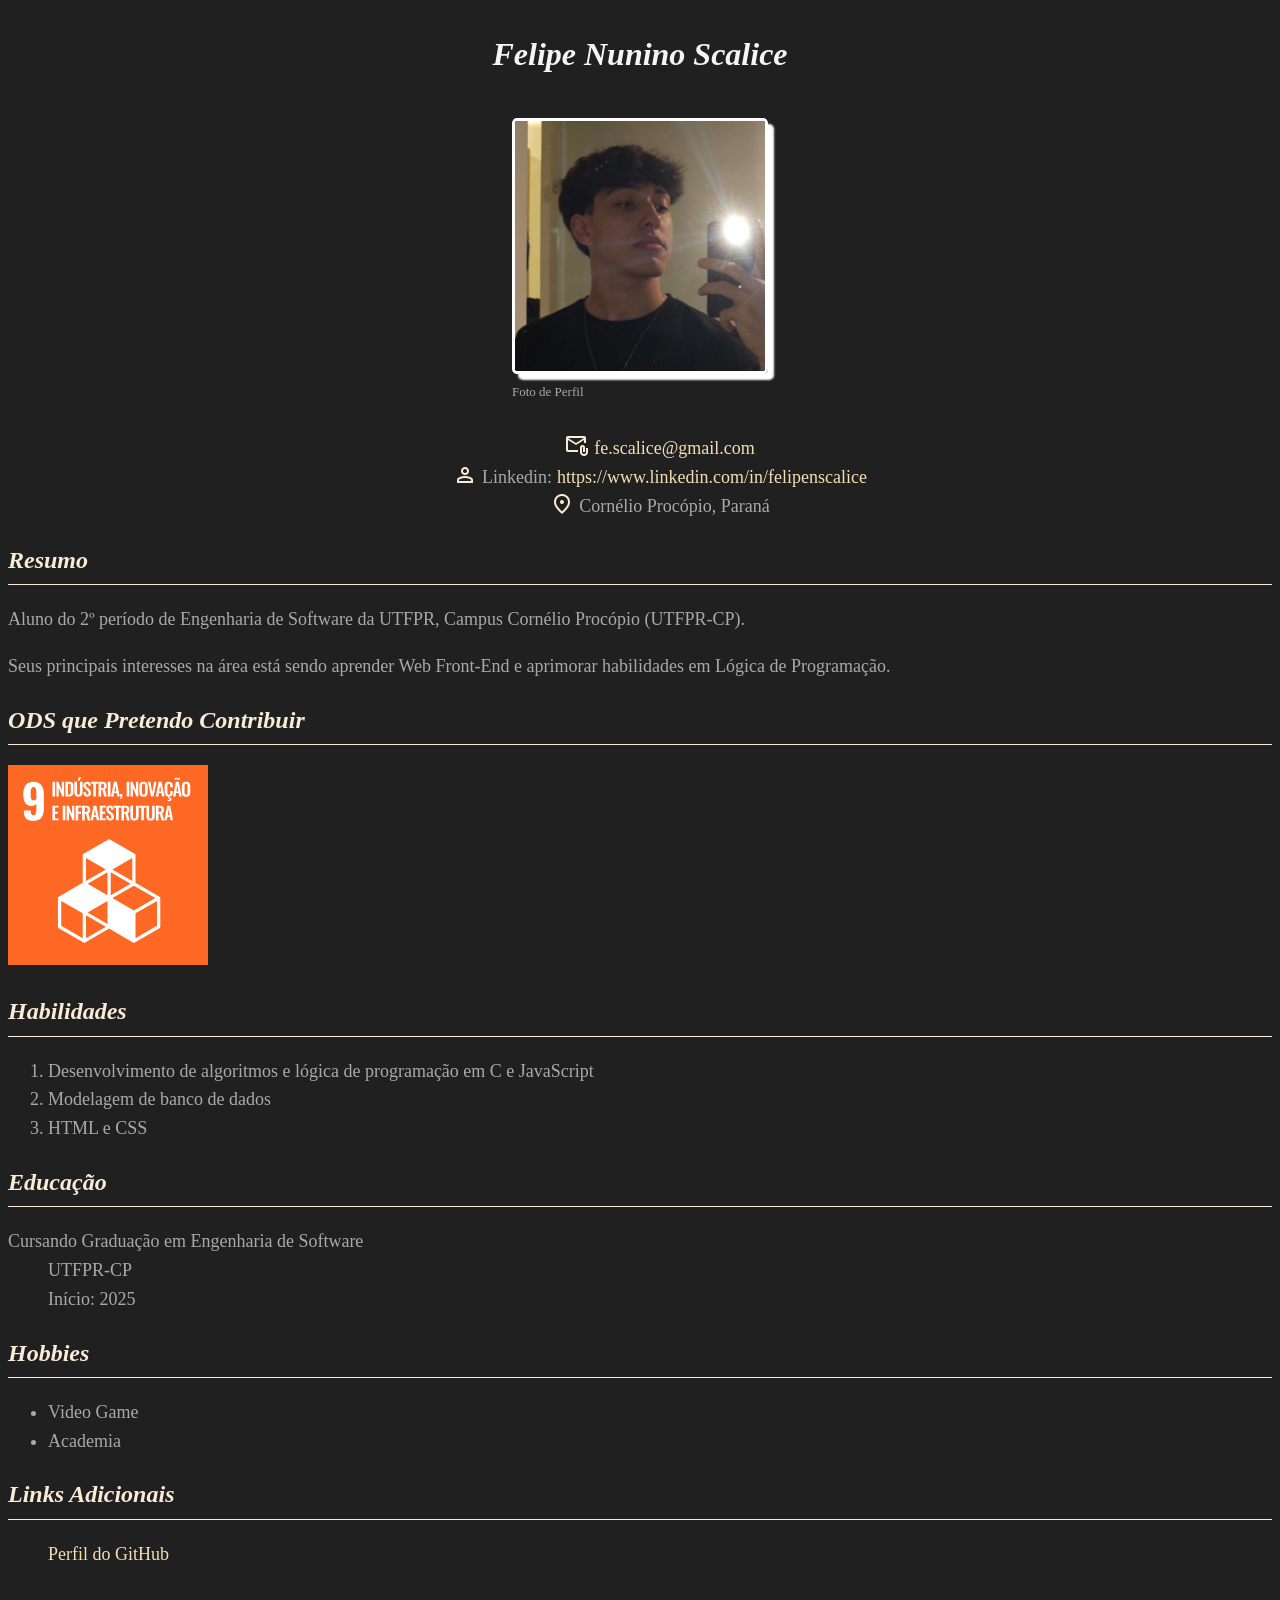
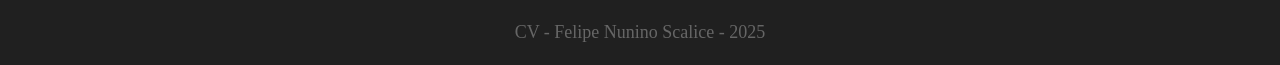
==== currículos/Felipe/index.html @ 9bdc03fe "Preparando html para css da pagina index" ====
<!DOCTYPE html>
<html lang="pt-br">
    <head>
        <meta charset="UTF-8">
        <meta name="viewport" content="width=device-width, initial-scale=1.0">
        <link rel="stylesheet" href="https://fonts.googleapis.com/css2?family=Material+Symbols+Outlined:opsz,wght,FILL,GRAD@24,400,0,0" />
        <link rel="stylesheet" href="./style.css">
        <title>CV Felipe Nunino Scalice</title>
    </head>

    <body>
        <header>
            <h1>Felipe Nunino Scalice</h1>
            <figure>
                <img src="./figs/myphoto.jpg" alt="Foto de Perfil" id="profile-photo">
                <figcaption>
                    Foto de Perfil
                </figcaption>
            </figure>
        </header>

        <nav>
            <ul>
                <li class = "info-list"><span class="material-symbols-outlined">attach_email</span>
                    <a href="mailto:fe.scalice@gmail.com">fe.scalice@gmail.com</a></li>
                <li class = "info-list"><span class="material-symbols-outlined">person</span>Linkedin:
                    <a href="https://www.linkedin.com/in/felipenscalice">https://www.linkedin.com/in/felipenscalice</a></li>
                <li class = "info-list"><span class="material-symbols-outlined">location_on
                </span>Cornélio Procópio, Paraná</li>
            </ul>
        </nav>

        <main>
            <section>
                <h2>Resumo</h2>
                <p>Aluno do 2º período de Engenharia de Software da UTFPR, Campus Cornélio Procópio (UTFPR-CP).</p>
                <p>Seus principais interesses na área está sendo aprender Web Front-End e aprimorar habilidades em Lógica de Programação.</p>
            </section>

            <section>
                <h2>ODS que Pretendo Contribuir</h2>
                <img src="figs/ODS.svg" alt="ODS que pretendo contribuir" width="200" height="200">
            </section>

            <section>
                <h2>Habilidades</h2>
                <ol>
                    <li>Desenvolvimento de algoritmos e lógica de programação em C e JavaScript</li>
                    <li>Modelagem de banco de dados</li>
                    <li>HTML e CSS</li>
                </ol>
            </section>

            <section>
                <h2>Educação</h2>
                <dl>
                    <dt>Cursando Graduação em Engenharia de Software</dt>
                    <dd>UTFPR-CP</dd>
                    <dd>Início: 2025</dd>
                </dl>
            </section>

            <section>
                <h2>Hobbies</h2>
                <ul>
                    <li>Video Game</li>
                    <li>Academia</li>
                </ul>
            </section>

            <section>
                <h2>Links Adicionais</h2>
                <ul>
                    <li id = "github"><a href="https://github.com/fehscalice">Perfil do GitHub</a></li>
                </ul>
            </section>
        </main>

        <footer>
            <p>CV - Felipe Nunino Scalice - 2025</p>
        </footer>
    </body> 
</html>
---- currículos/Felipe/style.css ----
body {
    background-color: rgb(32, 32, 32);
    font-family: Palatino, URW Palladio L, serif;
    color: darkgray;
    line-height: 1.6;
}

h1, h2 {
    font-style: italic;
}

h1 {
    color: whitesmoke;
    text-align: center;
}

h2 {
    color: antiquewhite;
    font-size: x-large;
    border-bottom: 1px solid antiquewhite;
    padding-bottom: 5px;
}

header {
    display: flex;
    flex-direction: column;
    justify-content: space-around;
    align-items: center;
}

#profile-photo {
    max-width: 250px;
    border: 3px solid white;
    box-shadow: 6px 6px 2px white;
    border-radius: 2%;
}

figcaption {
    text-align: left;
    font-size: small;
}

.info-list {
    list-style-type: none;
    display: flex;
    justify-content: center;
    gap: 5px;
}

span {
    color: antiquewhite;
}

a {
    color: wheat;
    text-decoration: none;
}
a:hover {
    color: rgb(177, 63, 63);
    text-decoration: underline;
}

p, li, dt, dd {
    font-size: large;
}

#github {
    list-style-type: none;
}

footer {
    text-align: center;
    margin-top: 50px;
    font-size: small;
    color: #666;
}
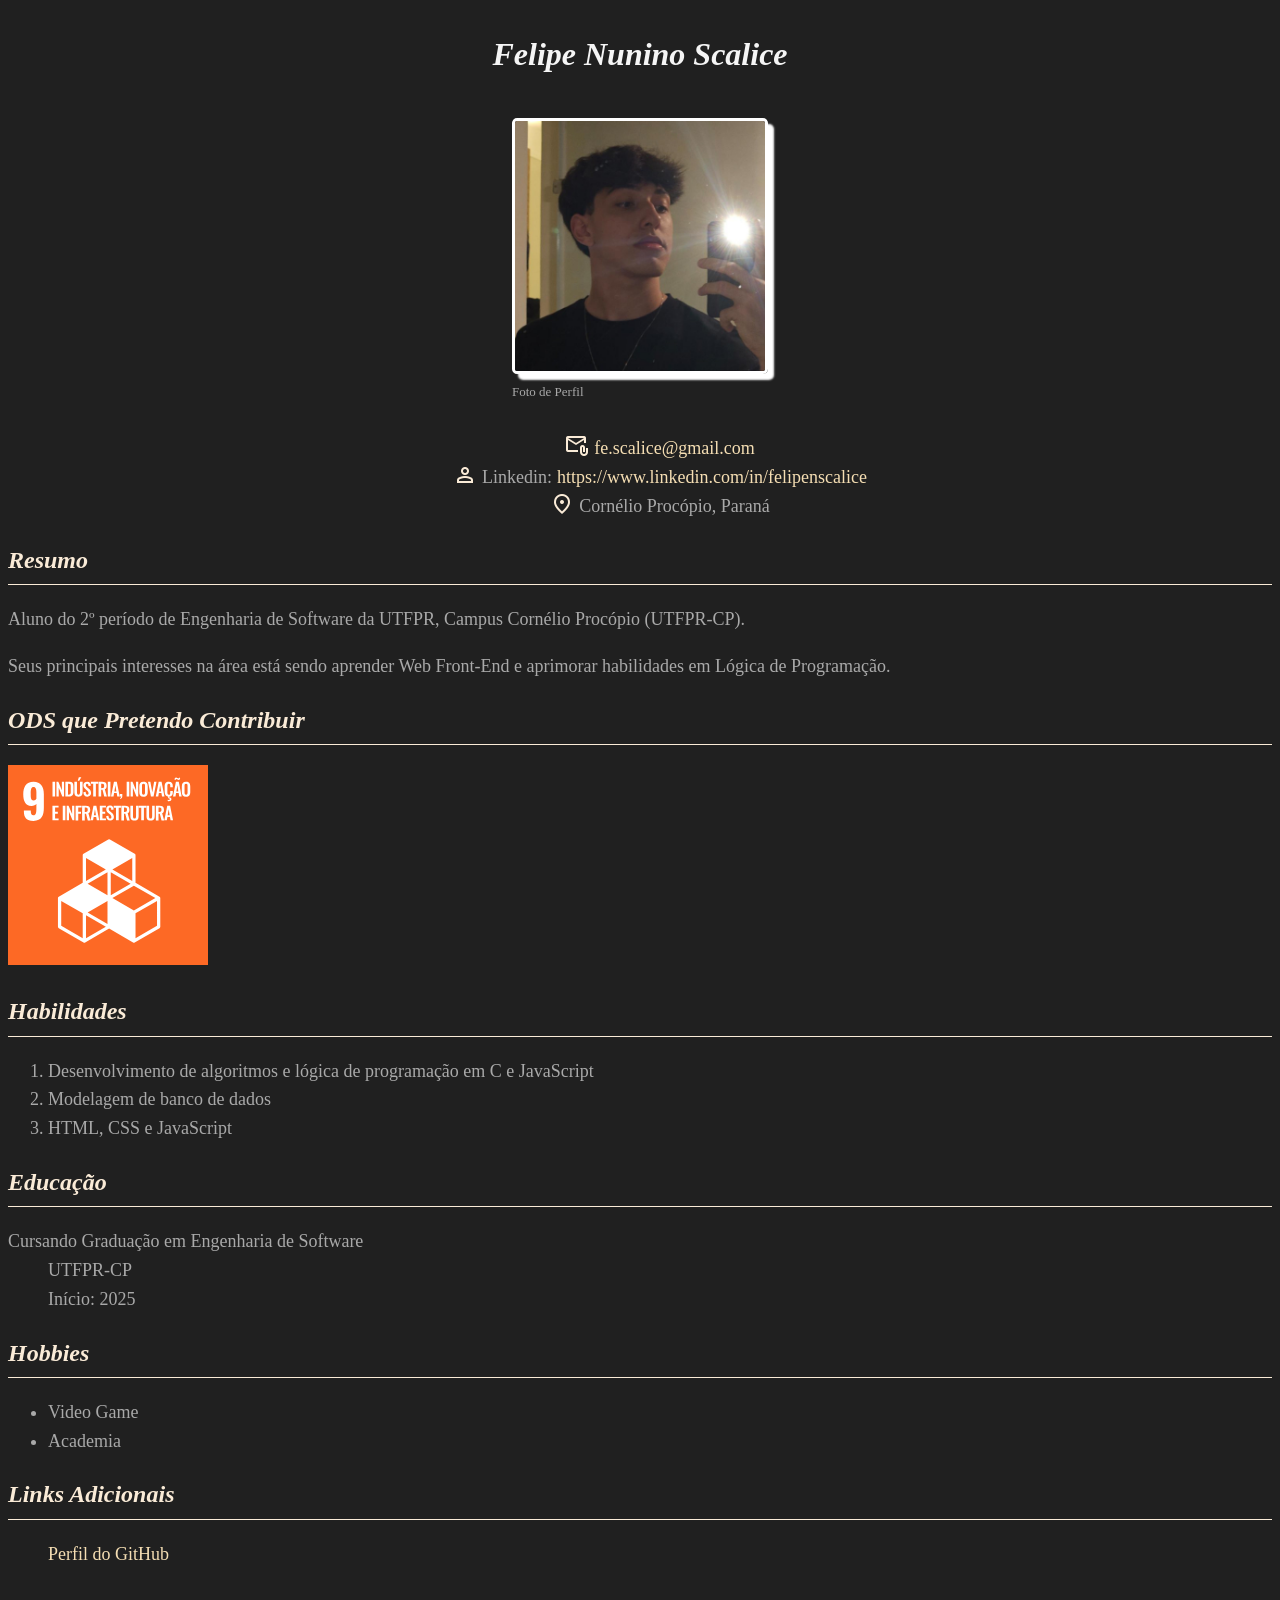
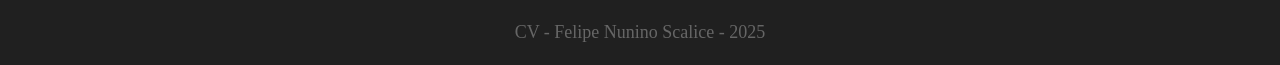
==== commit d9bb4037: "Atualizações no projeto" ====
--- a/currículos/Felipe/index.html
+++ b/currículos/Felipe/index.html
@@ -47,7 +47,7 @@
                 <ol>
                     <li>Desenvolvimento de algoritmos e lógica de programação em C e JavaScript</li>
                     <li>Modelagem de banco de dados</li>
-                    <li>HTML e CSS</li>
+                    <li>HTML, CSS e JavaScript</li>
                 </ol>
             </section>
 
